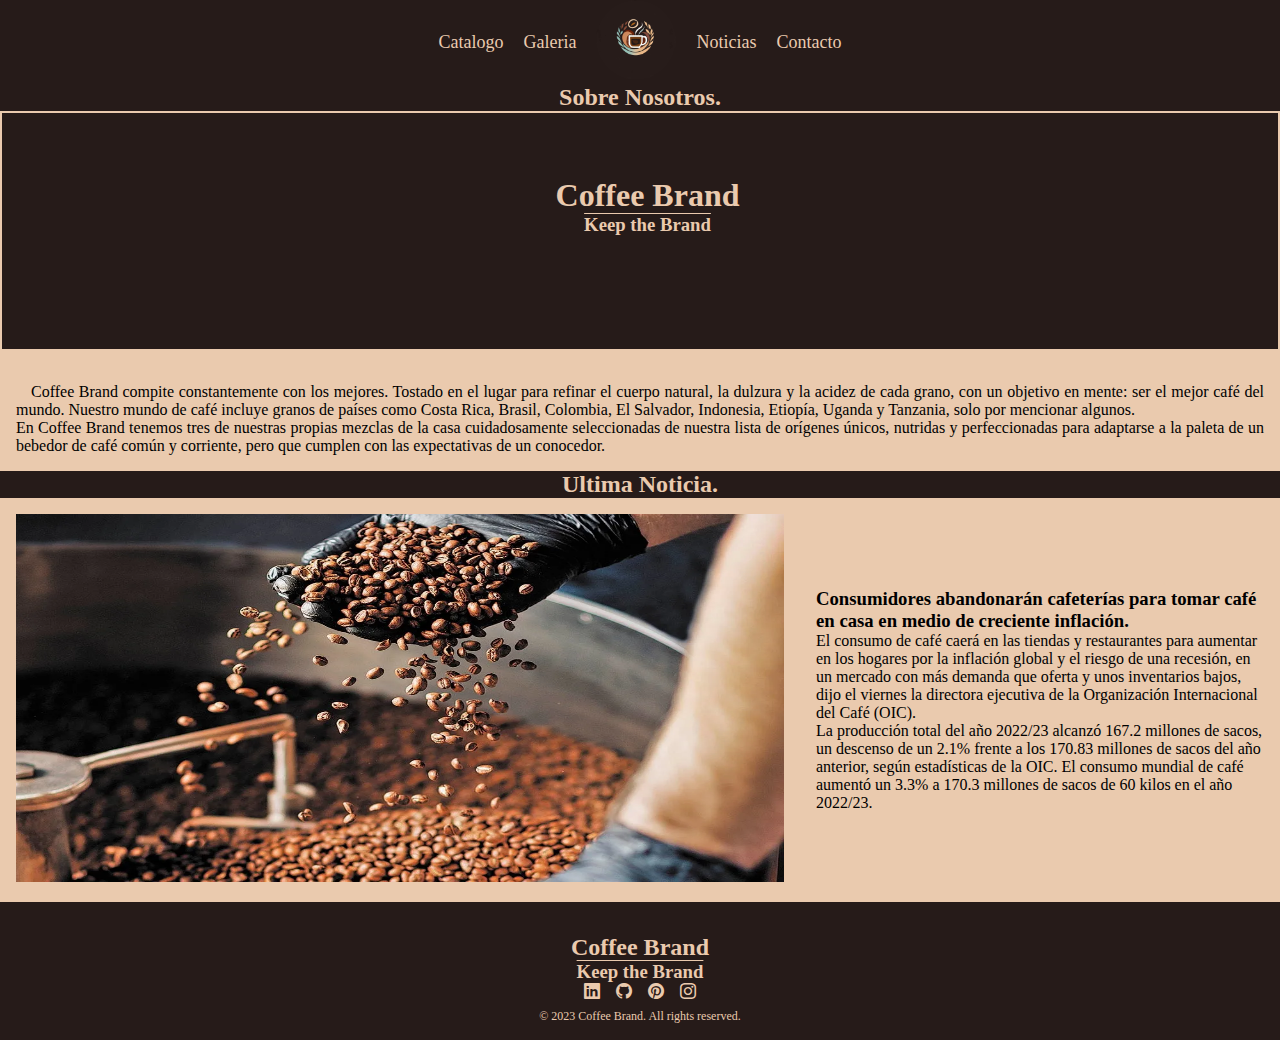
==== index.html @ 776d4f5a "sass finalizado" ====
<!DOCTYPE html>
<html lang="es">
    <head>
        <meta charset="utf-8">
        <title>Coffee Brand</title>
        <link rel="stylesheet" href="./css/estilo.css">
        <link class="icon" rel="shortcut icon" href="./img/Logo.jpg" type="image/x-icon">
        <link href="https://cdn.jsdelivr.net/npm/bootstrap@5.3.0/dist/css/bootstrap.min.css" rel="stylesheet" integrity="sha384-9ndCyUaIbzAi2FUVXJi0CjmCapSmO7SnpJef0486qhLnuZ2cdeRhO02iuK6FUUVM" crossorigin="anonymous">
        <link rel="stylesheet" href="https://cdn.jsdelivr.net/npm/bootstrap-icons@1.10.5/font/bootstrap-icons.css">
    </head>
    <body class="background">
        <header>
              <nav>
                <div>
                 <ul class="desktop-menu">
                    <li class="menuitem"><a href="./pages/catalogo.html">Catalogo</a></li>
                    <li class="menuitem"><a href="./pages/galeria.html">Galeria</a></li>
                    <a href="index.html" target="_self"><img class="menuimg" src="./img/logo.jpg" /></a>
                    <li class="menuitem"><a href="./pages/noticias.html">Noticias</a></li>
                    <li class="menuitem"><a href="./pages/contacto.html">Contacto</a></li>
                </ul>
                </div>
                <div class="mobile-header">
                    <img class="mobile-logo" src="./img/Logo.jpg" href="index.html">
                    <button class="open-menu" id="open-menu">
                        <i class="bi bi-list"></i>
                    </button>
                </div> 
                <div class="mobile-menu disabled" id="mobile-menu">
                  <div class="mobile-menu_header">
                    <img class="mobile-logo" src="./img/Logo.jpg" href="index.html">
                    <button class="close-menu" id="close-menu">
                        <i class="bi bi-x"></i>
                    </button>
                  </div>
                  <nav class="mobile-menu_nav">
                    <ul>
                        <li><a href="index.html">Inicio</a></li>
                        <li><a href="./pages/catalogo.html">Catalogo</a></li>
                        <li><a href="./pages/galeria.html">Galeria</a></li>
                        <li><a href="./pages/noticias.html">Noticias</a></li>
                        <li><a href="./pages/contacto.html">Contacto</a></li>
                    </ul>
                  </nav>
                </div> 
              </nav>
        </header>
        <main>
            <div class="background">
               <section>
                  <h2 class="subtitulos sobre-nosotros">Sobre Nosotros.</h2>
                  <article class="index-nosotros">
                    <div class="index-marca">
                      <h1 class="index-titulo">Coffee Brand</h1>
                      <h3 class="index-eslogan">Keep the Brand</h3>
                    </div>
                    <p class="info-nosotros">Coffee Brand compite constantemente con los mejores. Tostado en el lugar para refinar el cuerpo natural, la dulzura y la acidez de cada grano, con un objetivo en mente: ser el mejor café del mundo. Nuestro mundo de café incluye granos de países como Costa Rica, Brasil, Colombia, El Salvador, Indonesia, Etiopía, Uganda y Tanzania, solo por mencionar algunos.<br> En Coffee Brand tenemos tres de nuestras propias mezclas de la casa cuidadosamente seleccionadas de nuestra lista de orígenes únicos, nutridas y perfeccionadas para adaptarse a la paleta de un bebedor de café común y corriente, pero que cumplen con las expectativas de un conocedor.</p>
                  </article>
               </section>
               <section>
                  <h2 class="subtitulos">Ultima Noticia.</h2>
                  <section class="noticia-ult"> 
                    <div class="img-ult">
                      <img src="./img/img-u-noticia.jpg" alt="">
                    </div>
                    <div class="text-ult">
                      <h3>Consumidores abandonarán cafeterías para tomar café en casa en medio de creciente inflación.</h3>
                      <p>El consumo de café caerá en las tiendas y restaurantes para aumentar en los hogares por la inflación global y el riesgo de una recesión, en un mercado con más demanda que oferta y unos inventarios bajos, dijo el viernes la directora ejecutiva de la Organización Internacional del Café (OIC). <br>La producción total del año 2022/23 alcanzó 167.2 millones de sacos, un descenso de un 2.1% frente a los 170.83 millones de sacos del año anterior, según estadísticas de la OIC. El consumo mundial de café aumentó un 3.3% a 170.3 millones de sacos de 60 kilos en el año 2022/23.</p>
                    </div>
                  </section>
               </section>
            </div>
        </main>
        <footer>
          <div class="copy-mobile">
            <img class="logo-footer" src="./img/Logo.jpg" href="./index.html">
            <div class="icons-copy">
              <div class="icons">
                <i class="bi bi-linkedin"></i>
                <i class="bi bi-github"></i>
                <i class="bi bi-pinterest"></i>
                <i class="bi bi-instagram"></i>
              </div>
              <p class="copy">© 2023 Coffee Brand. All rights reserved.</p>
            </div>
          </div>
          <div class="copy-desktop">
            <h2 class="index-titulo">Coffee Brand</h2>
            <h3 class="copy-eslogan">Keep the Brand</h3>
          <div class="icons-copy">
            <div class="icons">
              <i class="bi bi-linkedin"></i>
              <i class="bi bi-github"></i>
              <i class="bi bi-pinterest"></i>
              <i class="bi bi-instagram"></i>
            </div>
            <p class="copy">© 2023 Coffee Brand. All rights reserved.</p>
          </div>
          </div>
        </footer>
        <script src="./js/main.js"></script>
        <script src="https://cdn.jsdelivr.net/npm/bootstrap@5.3.0/dist/js/bootstrap.bundle.min.js" integrity="sha384-geWF76RCwLtnZ8qwWowPQNguL3RmwHVBC9FhGdlKrxdiJJigb/j/68SIy3Te4Bkz" crossorigin="anonymous"></script>
    </body>
</html>
---- css/estilo.css ----
@import url("https://fonts.googleapis.com/css2?family=Fasthand&family=Lobster&family=Mulish:ital,wght@0,200;0,700;1,200;1,700&family=Tilt+Prism&display=swap");
@import url("https://cdn.jsdelivr.net/npm/bootstrap-icons@1.10.5/font/bootstrap-icons.css");
* {
  margin: 0;
  padding: 0;
  box-sizing: border-box;
}

.textos {
  font-family: "Lobster", cursive;
}

.subtitulos {
  text-align: center;
  background-color: #261b19;
  color: #eacaae;
  margin: 0;
}

.titulos {
  text-align: center;
  background-color: #261b19;
  color: #eacaae;
  font-family: "Mulish", normal;
}

.background {
  background-color: #eacaae;
}

.disabled {
  display: none;
}

@media screen and (min-width: 800px) {
  .mobile-header {
    display: none;
  }
  .copy-mobile {
    display: none;
  }
  .menuitem.active {
    -webkit-text-decoration: underline double;
            text-decoration: underline double;
  }
  .menuitem.active a {
    -webkit-text-decoration: underline double;
            text-decoration: underline double;
  }
  .menuitem.active .menuitem a:hover {
    -webkit-text-decoration: underline double;
            text-decoration: underline double;
  }
  a,
  .menuitem a:hover {
    -webkit-text-decoration: underline double;
            text-decoration: underline double;
  }
}
@media screen and (max-width: 800px) {
  .copy-desktop {
    display: none;
  }
  .desktop-menu {
    display: none;
  }
}
@media screen and (max-width: 800px) {
  .mobile-header {
    background-color: #261b19;
    display: flex;
    justify-content: space-between;
    align-items: center;
  }
  .mobile-header .mobile-logo {
    width: 5rem;
    border-radius: 50%;
  }
  .mobile-header .open-menu {
    border: 0;
    background-color: transparent;
    color: #eacaae;
    font-size: 1.5rem;
    cursor: pointer;
    padding: 1.5rem 1.5rem;
  }
  .mobile-menu {
    display: flex;
    flex-direction: column;
    background-color: #261b19;
    position: fixed;
    inset: 0;
  }
  .mobile-menu .mobile-menu_header {
    display: flex;
    justify-content: space-between;
    align-items: center;
  }
  .mobile-menu .mobile-menu_header .mobile-logo {
    width: 5rem;
    border-radius: 50%;
  }
  .mobile-menu .mobile-menu_header .close-menu {
    border: 0;
    background-color: transparent;
    color: #eacaae;
    font-size: 1.5rem;
    cursor: pointer;
    padding: 1.5rem 1.5rem;
  }
  .mobile-menu .mobile-menu_nav {
    flex-grow: 1;
    display: flex;
    align-items: center;
  }
  .mobile-menu .mobile-menu_nav ul {
    list-style-type: none;
    display: flex;
    flex-direction: column;
    gap: 1rem;
  }
  .mobile-menu .mobile-menu_nav ul li a {
    color: #eacaae;
    font-size: 2rem;
    text-decoration: none;
  }
}
@media screen and (min-width: 800px) {
  .desktop-menu {
    display: flex;
    flex-flow: row nowrap;
    gap: 20px;
    justify-content: center;
    flex: 1 1 0;
    align-items: center;
    background-color: #261b19;
    color: #eacaae;
    list-style-type: none;
  }
  .desktop-menu .menuitem {
    font-size: large;
  }
  .desktop-menu .menuitem a {
    margin: 20px 0px;
    display: inline;
    color: #eacaae;
    text-decoration: none;
    align-items: center;
  }
  .desktop-menu .menuitem .active {
    -webkit-text-decoration: underline double;
            text-decoration: underline double;
  }
  .desktop-menu .menuitem .active a, .desktop-menu .menuitem .active a:hover {
    -webkit-text-decoration: underline double;
            text-decoration: underline double;
  }
  .desktop-menu .menuimg {
    border-radius: 50%;
    width: 5rem;
    height: 5rem;
    cursor: pointer;
  }
}
footer {
  background-color: #261b19;
  color: #eacaae;
  gap: 1rem;
  padding: 1rem;
  text-align: center;
  display: flex;
  flex-direction: column;
  margin-bottom: 0%;
}
footer .logo-footer {
  border-radius: 50%;
  width: 5rem;
}
footer .icons-copy {
  display: flex;
  flex-direction: column;
  align-items: center;
}
footer .icons-copy .icons {
  display: flex;
  text-align: center;
  gap: 1rem;
  font-size: 1rem;
  padding-bottom: 0.5rem;
  cursor: pointer;
}
footer .icons-copy .copy {
  font-size: 0.75rem;
}

@media screen and (min-width: 800px) {
  .copy-desktop_catalogo {
    margin-top: 5rem;
  }
  .copy-desktop {
    padding-top: 1rem;
  }
  .copy-desktop .copy-eslogan {
    text-decoration: overline;
  }
}
@media screen and (max-width: 800px) {
  .index-nosotros {
    display: flex;
    flex-direction: column;
    gap: 1rem;
    justify-content: center;
    align-items: center;
    align-content: center;
    text-indent: 15px;
    overflow: hidden;
  }
  .index-nosotros .index-marca {
    display: flex;
    flex-direction: column;
    background-color: #261b19;
    color: #eacaae;
    width: 50rem;
    height: 15rem;
    text-align: center;
    border: 2px solid #eacaae;
  }
  .index-nosotros .index-marca .index-titulo {
    padding-top: 4rem;
  }
  .index-nosotros .index-marca .index-eslogan {
    text-decoration: overline;
  }
  .index-nosotros p {
    border: #261b19;
    text-align: justify;
    justify-content: center;
    align-items: center;
    align-content: center;
    margin: 1rem;
  }
  .noticia-ult {
    display: flex;
    flex-direction: column;
  }
  .noticia-ult .text-ult {
    padding: 1rem;
    align-content: center;
  }
  .noticia-ult .img-ult img {
    width: 100%;
    height: 400px;
    padding: 1rem;
  }
}
@media screen and (min-width: 800px) {
  .index-nosotros {
    display: flex;
    flex-direction: column;
    gap: 1rem;
    justify-content: center;
    align-items: center;
    align-content: center;
    text-indent: 15px;
    overflow: hidden;
  }
  .index-nosotros .index-marca {
    display: flex;
    flex-direction: column;
    background-color: #261b19;
    color: #eacaae;
    width: 100%;
    height: 15rem;
    text-align: center;
    border: 2px solid #eacaae;
  }
  .index-nosotros .index-marca .index-titulo {
    padding-top: 4rem;
  }
  .index-nosotros .index-marca .index-eslogan {
    text-decoration: overline;
  }
  .index-nosotros p {
    text-align: justify;
    justify-content: center;
    align-items: center;
    align-content: center;
    margin: 1rem;
  }
  .noticia-ult {
    display: flex;
    flex-direction: row;
  }
  .noticia-ult .text-ult {
    padding: 1rem;
    align-content: center;
  }
  .noticia-ult .img-ult img {
    width: 800px;
    height: 400px;
    padding: 1rem;
  }
}
@media screen and (max-width: 800px) {
  .productos-catalogo {
    display: flex;
    flex-direction: column;
    flex: 1;
    align-items: center;
    justify-content: center;
    gap: 1rem;
    margin: 1rem 0%;
  }
  .productos-catalogo .producto {
    background-color: #261b19;
    color: #eacaae;
  }
  .productos-catalogo .producto .card-title {
    text-align: center;
    font-family: "Mulish", normal;
    padding: 0.5rem;
  }
  .productos-catalogo .producto .card-text {
    padding: 1rem;
    padding-top: 0;
  }
  .productos-catalogo .producto .buy-icons {
    display: flex;
    flex-direction: row;
    justify-content: space-between;
    font-size: large;
    gap: 1rem;
    margin-right: 1rem;
    margin-left: 1rem;
    margin-bottom: 1rem;
    cursor: pointer;
  }
}
@media screen and (min-width: 800px) {
  .productos-catalogo {
    display: flex;
    flex-direction: row;
    color: #eacaae;
    justify-content: center;
    align-items: center;
    align-content: center;
    margin: 32px;
    gap: 2rem;
  }
  .productos-catalogo .cards {
    flex-direction: row;
    flex: 1;
    background-color: #261b19;
    align-items: center;
    align-content: center;
    width: 15rem;
    height: 26rem;
    border-radius: 1rem;
  }
  .productos-catalogo .cards img {
    max-width: 100%;
    border-radius: 1rem;
  }
  .productos-catalogo .cards .card-title {
    text-align: center;
    gap: 1rem;
  }
  .productos-catalogo .cards .card-text {
    margin-inline: 1rem;
  }
  .productos-catalogo .cards .buy-icons {
    display: flex;
    flex-direction: row;
    justify-content: space-between;
    font-size: large;
    gap: 1rem;
    margin-right: 1rem;
    margin-left: 1rem;
    margin-bottom: 1rem;
    cursor: pointer;
  }
}
@media screen and (min-width: 800px) {
  .grid {
    padding: 1rem;
    display: grid;
    grid-template-columns: 1fr 1fr 1fr 1fr 1fr 1fr;
    grid-template-rows: 1fr 1fr 1fr 1fr;
    grid-template-areas: "item1 item2 item2 item3 item3 item4" "item1 item5 item5 item6 item6 item4" "item7 item7 item7 item8 item8 item8" "item9 item9 item9 item9 item9 item9";
    gap: 1rem;
  }
  .grid .grid_item {
    border-radius: 1rem;
    background-size: cover;
    background-position: center center;
    padding: 2rem;
  }
  .grid .grid_item1 {
    grid-area: item1;
    background-image: url(../img/item1.jpg);
    width: 250px;
  }
  .grid .grid_item2 {
    grid-area: item2;
    background-image: url(../img/item2.jpg);
  }
  .grid .grid_item3 {
    grid-area: item3;
    background-image: url(../img/item3.jpg);
  }
  .grid .grid_item4 {
    grid-area: item4;
    background-image: url(../img/item4.jpg);
    width: 250px;
  }
  .grid .grid_item5 {
    grid-area: item5;
    background-image: url(../img/item5.jpg);
  }
  .grid .grid_item6 {
    grid-area: item6;
    background-image: url(../img/item6.jpg);
  }
  .grid .grid_item7 {
    grid-area: item7;
    background-image: url(../img/item7.jpg);
    height: 200px;
    width: 100%;
  }
  .grid .grid_item8 {
    grid-area: item8;
    background-image: url(../img/item8.jpg);
    height: 200px;
    width: 100%;
  }
  .grid .grid_item9 {
    grid-area: item9;
    background-image: url(../img/item9.jpg);
    width: 100%;
    height: 100%;
    grid-column: -7/-1;
  }
}
@media screen and (max-width: 800px) {
  .grid {
    padding: 1rem;
    display: grid;
    grid-template-columns: 1fr 1fr;
    grid-template-rows: 1fr 1fr 1fr 1fr 1fr;
    grid-template-areas: "item1 item1" "item2 item3" "item4 item5" "item6 item7" "item8 item9";
    gap: 1rem;
  }
  .grid .grid_item {
    border-radius: 1rem;
    background-size: cover;
    background-position: center center;
    padding: 2rem;
  }
  .grid .grid_item1 {
    grid-area: item7;
    background-image: url(../img/item1.jpg);
  }
  .grid .grid_item2 {
    grid-area: item9;
    background-image: url(../img/item2.jpg);
  }
  .grid .grid_item3 {
    grid-area: item8;
    background-image: url(../img/item3.jpg);
  }
  .grid .grid_item4 {
    grid-area: item3;
    background-image: url(../img/item4.jpg);
  }
  .grid .grid_item5 {
    grid-area: item2;
    background-image: url(../img/item5.jpg);
  }
  .grid .grid_item6 {
    grid-area: item4;
    background-image: url(../img/item6.jpg);
  }
  .grid .grid_item7 {
    grid-area: item6;
    background-image: url(../img/item7.jpg);
    height: 200px;
    width: 100%;
  }
  .grid .grid_item8 {
    grid-area: item5;
    background-image: url(../img/item8.jpg);
    height: 200px;
    width: 100%;
  }
  .grid .grid_item9 {
    grid-area: item1;
    background-image: url(../img/item9.jpg);
    width: 100%;
    height: 100%;
  }
}
.info-noticia {
  display: flex;
  flex-direction: column;
  gap: 1rem;
  justify-content: center;
  align-items: center;
  align-content: center;
  text-indent: 15px;
  overflow: hidden;
}
.info-noticia p {
  text-align: justify;
  justify-content: center;
  align-items: center;
  align-content: center;
  margin: 1rem;
}

@media screen and (min-width: 800px) {
  .noticias-ult {
    background-color: #261b19;
    color: #eacaae;
    display: flex;
    flex-direction: column;
    flex: 1;
    gap: 2rem;
  }
  .noticias-ult .noticia-ult {
    display: flex;
    flex-direction: row;
  }
  .noticias-ult .noticia-ult .text-ult {
    padding: 1rem;
    align-content: center;
  }
  .noticias-ult .noticia-ult .img-ult img {
    width: 800px;
    height: 400px;
    padding: 1rem;
  }
  .noticias-int {
    background-color: #261b19;
    color: #eacaae;
    display: flex;
    flex-direction: row;
    margin: 1rem;
    align-items: center;
  }
  .noticias-int .noticia-int {
    text-align: center;
    padding: 1rem;
    align-items: center;
    align-content: center;
  }
  .noticias-int .noticia-int iframe {
    width: 300px;
    padding: 1rem;
  }
}
@media screen and (max-width: 800px) {
  .noticias-ult {
    background-color: #261b19;
    color: #eacaae;
    display: flex;
    flex-direction: column;
    flex: 1;
    gap: 2rem;
  }
  .noticias-ult .noticia-ult {
    display: flex;
    flex-direction: column;
  }
  .noticias-ult .noticia-ult .text-ult {
    padding: 1rem;
    align-content: center;
  }
  .noticias-ult .noticia-ult .img-ult img {
    width: 100%;
    height: 400px;
    padding: 1rem;
  }
  .noticias-int {
    background-color: #261b19;
    color: #eacaae;
    display: flex;
    flex-direction: column;
    margin: 1rem;
    align-items: center;
  }
  .noticias-int .noticia-int {
    text-align: center;
    padding: 1rem;
    align-items: center;
    align-content: center;
  }
  .noticias-int .noticia-int iframe {
    width: 300px;
    padding: 1rem;
  }
}
.index-noticia {
  display: flex;
  flex-direction: column;
  gap: 1rem;
  justify-content: center;
  align-items: center;
  align-content: center;
  text-indent: 15px;
  overflow: hidden;
}
.index-noticia .titulo-noticia {
  margin: 0;
  text-align: center;
}
.index-noticia p {
  text-align: justify;
  margin: 1rem;
  border: #261b19;
  text-align: start;
  justify-content: center;
  align-items: center;
  align-content: center;
  margin: 1rem;
}

form {
  width: 80%;
  margin: auto;
  background-color: #261b19;
  padding: 10px 20px;
  box-sizing: border-box;
  border-radius: 1rem;
  margin-top: 20px;
  margin-bottom: 20px;
}
form #contacto-titulo {
  color: #eacaae;
  text-align: center;
}
form input {
  width: 100%;
  margin-bottom: 20px;
  padding: 1rem;
  box-sizing: border-box;
  font-size: 18px;
  border: none;
  background-color: #130d0c;
  color: #eacaae;
}
form textarea {
  width: 100%;
  margin-bottom: 20px;
  padding: 1rem;
  box-sizing: border-box;
  font-size: 18px;
  border: none;
  background-color: #130d0c;
  color: #eacaae;
  min-height: 100px;
  max-height: 200px;
  max-width: 100%;
}
form #boton {
  background-color: #130d0c;
  color: #eacaae;
  padding: 20px;
}/*# sourceMappingURL=estilo.css.map */
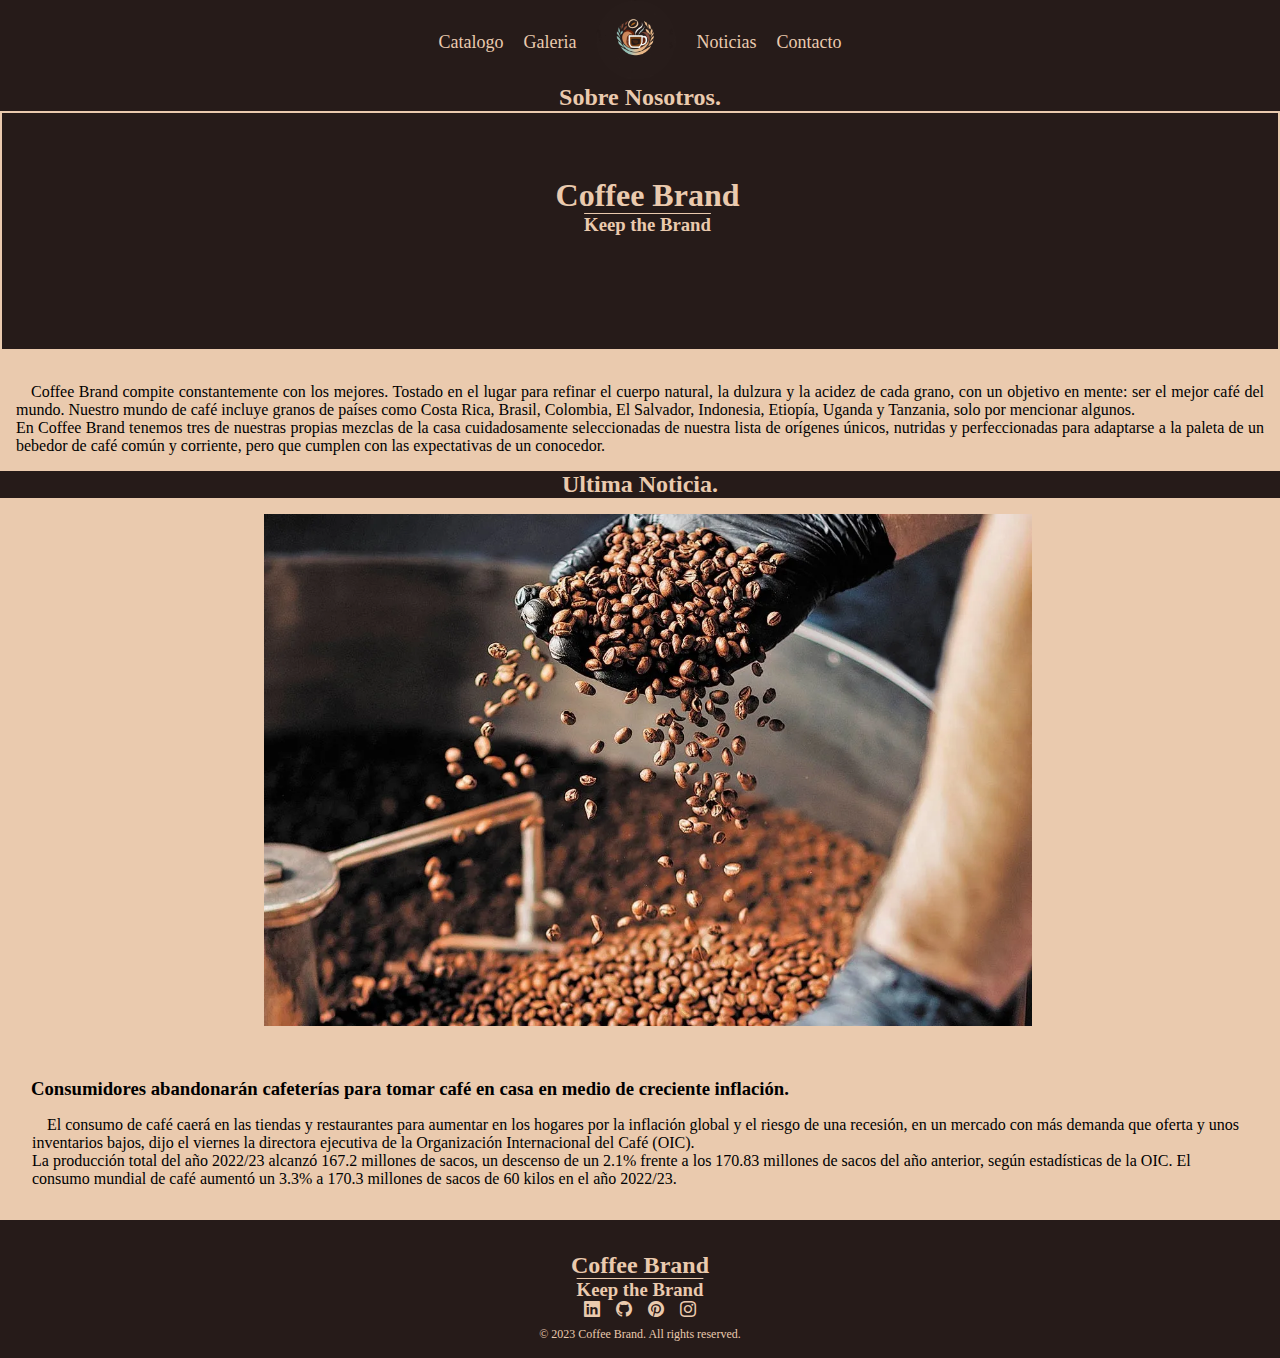
==== commit 2a608c5d: "Cambios Sass" ====
--- a/index.html
+++ b/index.html
@@ -2,9 +2,11 @@
 <html lang="es">
     <head>
         <meta charset="utf-8">
-        <title>Coffee Brand</title>
+        <title>Coffee Brand - Inicio</title>
+        <meta name="description" content="La mejor tienda de Café de Argentina">
+        <meta name="keywords" content="Calidad, Tienda, Noticias, Café, Argentina">
         <link rel="stylesheet" href="./css/estilo.css">
-        <link class="icon" rel="shortcut icon" href="./img/Logo.jpg" type="image/x-icon">
+        <link class="icon" rel="shortcut icon" href="./img/logo.jpg" type="image/x-icon">
         <link href="https://cdn.jsdelivr.net/npm/bootstrap@5.3.0/dist/css/bootstrap.min.css" rel="stylesheet" integrity="sha384-9ndCyUaIbzAi2FUVXJi0CjmCapSmO7SnpJef0486qhLnuZ2cdeRhO02iuK6FUUVM" crossorigin="anonymous">
         <link rel="stylesheet" href="https://cdn.jsdelivr.net/npm/bootstrap-icons@1.10.5/font/bootstrap-icons.css">
     </head>
@@ -21,15 +23,15 @@
                 </ul>
                 </div>
                 <div class="mobile-header">
-                    <img class="mobile-logo" src="./img/Logo.jpg" href="index.html">
-                    <button class="open-menu" id="open-menu">
+                    <img class="mobile-logo" src="./img/logo.jpg" href="index.html" alt="Logo">
+                    <button class="open-menu" id="abrir">
                         <i class="bi bi-list"></i>
                     </button>
                 </div> 
-                <div class="mobile-menu disabled" id="mobile-menu">
+                <div class="mobile-menu disabled" id="nav">
                   <div class="mobile-menu_header">
-                    <img class="mobile-logo" src="./img/Logo.jpg" href="index.html">
-                    <button class="close-menu" id="close-menu">
+                    <img class="mobile-logo" src="./img/logo.jpg" href="index.html" alt="Logo">
+                    <button class="close-menu" id="cerrar">
                         <i class="bi bi-x"></i>
                     </button>
                   </div>
@@ -50,7 +52,7 @@
                <section>
                   <h2 class="subtitulos sobre-nosotros">Sobre Nosotros.</h2>
                   <article class="index-nosotros">
-                    <div class="index-marca">
+                    <div class="index-marca fade-in">
                       <h1 class="index-titulo">Coffee Brand</h1>
                       <h3 class="index-eslogan">Keep the Brand</h3>
                     </div>
@@ -59,21 +61,21 @@
                </section>
                <section>
                   <h2 class="subtitulos">Ultima Noticia.</h2>
-                  <section class="noticia-ult"> 
-                    <div class="img-ult">
-                      <img src="./img/img-u-noticia.jpg" alt="">
+                  <div class="noticia-ult index-noticia"> 
+                    <div class="img-ult fade-in">
+                      <img src="./img/img-u-noticia.jpg" alt="Mano con granos de café">
                     </div>
                     <div class="text-ult">
                       <h3>Consumidores abandonarán cafeterías para tomar café en casa en medio de creciente inflación.</h3>
                       <p>El consumo de café caerá en las tiendas y restaurantes para aumentar en los hogares por la inflación global y el riesgo de una recesión, en un mercado con más demanda que oferta y unos inventarios bajos, dijo el viernes la directora ejecutiva de la Organización Internacional del Café (OIC). <br>La producción total del año 2022/23 alcanzó 167.2 millones de sacos, un descenso de un 2.1% frente a los 170.83 millones de sacos del año anterior, según estadísticas de la OIC. El consumo mundial de café aumentó un 3.3% a 170.3 millones de sacos de 60 kilos en el año 2022/23.</p>
                     </div>
-                  </section>
+                  </div>
                </section>
             </div>
         </main>
         <footer>
           <div class="copy-mobile">
-            <img class="logo-footer" src="./img/Logo.jpg" href="./index.html">
+            <img class="logo-footer" src="./img/logo.jpg" href="./index.html" alt="Logo">
             <div class="icons-copy">
               <div class="icons">
                 <i class="bi bi-linkedin"></i>
--- a/css/estilo.css
+++ b/css/estilo.css
@@ -32,40 +32,58 @@
   display: none;
 }
 
-@media screen and (min-width: 800px) {
+body::-moz-selection {
+  background: #261b19;
+  color: #eacaae;
+}
+
+body::selection {
+  background: #261b19;
+  color: #eacaae;
+}
+
+body::-moz-selection {
+  background: #261b19;
+  color: #eacaae;
+}
+
+@media screen and (min-width: 1006px) {
   .mobile-header {
     display: none;
   }
+  .mobile-menu {
+    display: none;
+  }
   .copy-mobile {
     display: none;
   }
-  .menuitem.active {
+  .menuitem:hover {
     -webkit-text-decoration: underline double;
             text-decoration: underline double;
   }
-  .menuitem.active a {
-    -webkit-text-decoration: underline double;
-            text-decoration: underline double;
-  }
-  .menuitem.active .menuitem a:hover {
-    -webkit-text-decoration: underline double;
-            text-decoration: underline double;
-  }
-  a,
-  .menuitem a:hover {
-    -webkit-text-decoration: underline double;
-            text-decoration: underline double;
-  }
-}
-@media screen and (max-width: 800px) {
+}
+@media screen and (max-width: 1006px) {
   .copy-desktop {
     display: none;
   }
   .desktop-menu {
     display: none;
   }
-}
-@media screen and (max-width: 800px) {
+  .mobile-menu {
+    visibility: hidden;
+    opacity: 0;
+    z-index: 1;
+  }
+  .mobile-menu.visible {
+    opacity: 1;
+    visibility: visible;
+    z-index: 1;
+  }
+  .mobile-menu.visible main {
+    display: none;
+  }
+}
+@media screen and (max-width: 1006px) {
   .mobile-header {
     background-color: #261b19;
     display: flex;
@@ -125,7 +143,7 @@
     text-decoration: none;
   }
 }
-@media screen and (min-width: 800px) {
+@media screen and (min-width: 1006px) {
   .desktop-menu {
     display: flex;
     flex-flow: row nowrap;
@@ -193,7 +211,7 @@
   font-size: 0.75rem;
 }
 
-@media screen and (min-width: 800px) {
+@media screen and (min-width: 1006px) {
   .copy-desktop_catalogo {
     margin-top: 5rem;
   }
@@ -204,7 +222,14 @@
     text-decoration: overline;
   }
 }
-@media screen and (max-width: 800px) {
+@media screen and (max-width: 1006px) {
+  .desktop-menu {
+    display: none;
+  }
+  .mobile-header {
+    display: flex;
+    flex-direction: row;
+  }
   .index-nosotros {
     display: flex;
     flex-direction: column;
@@ -221,7 +246,7 @@
     background-color: #261b19;
     color: #eacaae;
     width: 50rem;
-    height: 15rem;
+    min-height: 15rem;
     text-align: center;
     border: 2px solid #eacaae;
   }
@@ -242,18 +267,29 @@
   .noticia-ult {
     display: flex;
     flex-direction: column;
+    flex: 1;
+    gap: 2rem;
   }
   .noticia-ult .text-ult {
+    display: flex;
+    flex-direction: column;
     padding: 1rem;
     align-content: center;
   }
   .noticia-ult .img-ult img {
     width: 100%;
-    height: 400px;
-    padding: 1rem;
-  }
-}
-@media screen and (min-width: 800px) {
+    min-height: 400px;
+    padding: 1rem;
+  }
+  .index-noticia {
+    display: flex;
+    flex-direction: column;
+    align-items: center;
+    align-content: center;
+    position: relative;
+  }
+}
+@media screen and (min-width: 1006px) {
   .index-nosotros {
     display: flex;
     flex-direction: column;
@@ -270,7 +306,7 @@
     background-color: #261b19;
     color: #eacaae;
     width: 100%;
-    height: 15rem;
+    min-height: 15rem;
     text-align: center;
     border: 2px solid #eacaae;
   }
@@ -297,11 +333,23 @@
   }
   .noticia-ult .img-ult img {
     width: 800px;
-    height: 400px;
-    padding: 1rem;
-  }
-}
-@media screen and (max-width: 800px) {
+    min-height: 400px;
+    padding: 1rem;
+  }
+}
+.fade-in {
+  animation: fade-in 2s cubic-bezier(0.39, 0.575, 0.565, 1) both;
+}
+
+@keyframes fade-in {
+  0% {
+    opacity: 0;
+  }
+  100% {
+    opacity: 1;
+  }
+}
+@media screen and (max-width: 1006px) {
   .productos-catalogo {
     display: flex;
     flex-direction: column;
@@ -310,6 +358,7 @@
     justify-content: center;
     gap: 1rem;
     margin: 1rem 0%;
+    z-index: 0;
   }
   .productos-catalogo .producto {
     background-color: #261b19;
@@ -336,7 +385,7 @@
     cursor: pointer;
   }
 }
-@media screen and (min-width: 800px) {
+@media screen and (min-width: 1006px) {
   .productos-catalogo {
     display: flex;
     flex-direction: row;
@@ -380,8 +429,9 @@
     cursor: pointer;
   }
 }
-@media screen and (min-width: 800px) {
+@media screen and (min-width: 1006px) {
   .grid {
+    overflow-x: hidden;
     padding: 1rem;
     display: grid;
     grid-template-columns: 1fr 1fr 1fr 1fr 1fr 1fr;
@@ -394,6 +444,10 @@
     background-size: cover;
     background-position: center center;
     padding: 2rem;
+    transition: transform 1s;
+  }
+  .grid .grid_item:hover {
+    transform: scale(1.1);
   }
   .grid .grid_item1 {
     grid-area: item1;
@@ -441,7 +495,7 @@
     grid-column: -7/-1;
   }
 }
-@media screen and (max-width: 800px) {
+@media screen and (max-width: 1006px) {
   .grid {
     padding: 1rem;
     display: grid;
@@ -497,6 +551,18 @@
     background-image: url(../img/item9.jpg);
     width: 100%;
     height: 100%;
+  }
+}
+.fade-in {
+  animation: fade-in 1s cubic-bezier(0.39, 0.575, 0.565, 1) both;
+}
+
+@keyframes fade-in {
+  0% {
+    opacity: 0;
+  }
+  100% {
+    opacity: 1;
   }
 }
 .info-noticia {
@@ -517,7 +583,7 @@
   margin: 1rem;
 }
 
-@media screen and (min-width: 800px) {
+@media screen and (min-width: 1006px) {
   .noticias-ult {
     background-color: #261b19;
     color: #eacaae;
@@ -558,7 +624,7 @@
     padding: 1rem;
   }
 }
-@media screen and (max-width: 800px) {
+@media screen and (max-width: 1006px) {
   .noticias-ult {
     background-color: #261b19;
     color: #eacaae;
@@ -597,6 +663,18 @@
   .noticias-int .noticia-int iframe {
     width: 300px;
     padding: 1rem;
+  }
+}
+.fade-in {
+  animation: fade-in 2s cubic-bezier(0.39, 0.575, 0.565, 1) both;
+}
+
+@keyframes fade-in {
+  0% {
+    opacity: 0;
+  }
+  100% {
+    opacity: 1;
   }
 }
 .index-noticia {
